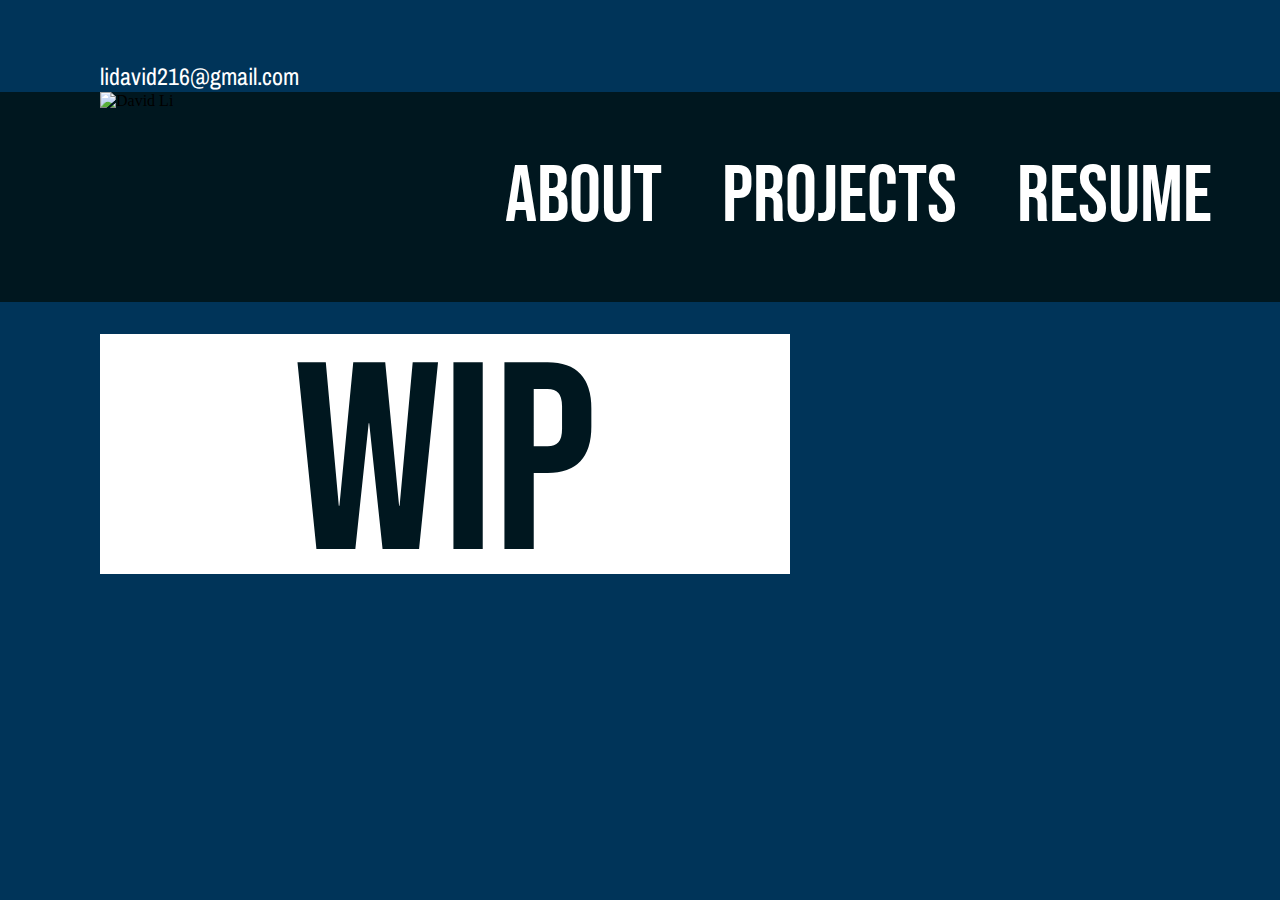
==== about.htm @ 8d023331 "added nav bar and email links" ====
<!DOCTYPE html>
<html lang="en">

<html>
<head>
  <meta charset="UTF-8">
  <link rel="stylesheet" href="styles/style.css"/>
  <link rel="preconnect" href="https://fonts.googleapis.com">
  <link rel="preconnect" href="https://fonts.gstatic.com" crossorigin>
  <link href="https://fonts.googleapis.com/css2?family=Bebas+Neue&display=swap" rel="stylesheet">
  <link href="https://fonts.googleapis.com/css2?family=Archivo+Narrow&display=swap" rel="stylesheet">
  <title>David Li</title>
</head>

<body>
  <div class="email">
    <a href = "mailto: lidavid216@gmail.com">lidavid216@gmail.com</a>
  </div>
  <header id="main-header">
    <div class="logo">
      <img src="images/davidlismall.PNG" alt="David Li" />
      <!-- <h1>David Li</h1> -->
    </div>
    <ul>
      <li><a href="about.htm">About</a></li>
      <li><a href="index.htm">Projects</a></li>
      <li><a href="index.htm">Resume</a></li> <!--placeholder link-->
    </ul>
  </header>

  <h1>WIP</h1>

</body>
</html>
---- styles/style.css ----
* {
  margin: 0;
  padding: 0;
}

body {
  background-color: #003459; /*prussian blue background*/
  margin: 0 0 0 0;
  padding
}

.container {
  width: 80%;
  margin:auto;
}

.email {
  margin: 60px 0px 0px 100px;
}

.email a {
  color: #FFF;
  text-decoration: none;
  font-size: 18pt;
  margin: 40px 10px 0px 0px;
  font-family: Archivo Narrow, Helvetica;
}

.email a:hover {
  color: #E0E1DD;
}

#main-header {
  background-color: #00171F;
  height: 210px;
}

h1 {
  color: #00171F;
  background-color: #FFFFFF;
  text-align: center;
  font-size: 200pt;
  height: 210px;
  width: 660px;
  line-height: 0.9;
  margin: 0px 0px 0px 100px;
  padding: 15px 15px 15px 15px;
  display:inline-block;
}

h2 {
  color: #007EA7;
  font-size: 42pt;
  line-height: 0.6em;
  margin: 100px 10px 0px 0px;
}

h3 {
  color: #00A8E8;
  font-size: 30pt;
  margin: 50px 0px 0px 30px;
  line-height: 0.6em;
}

h1, h2, h3, h4, h5, h6 {
  font-weight: normal;
  font-family: Bebas Neue, Helvetica;
}

header {
    display: flex;
    flex-direction: row;
    justify-content: space-between;
    margin-bottom: 2em;
}

p {
  color: #FFF;
  font-size: 18pt;
  /*padding: 5px;*/
  margin: 40px 10px 0px 0px;
  font-family: Archivo Narrow, Helvetica;
}

ul {
  display: flex;
  margin-top: auto;
  margin-bottom: auto;
  margin-right: 3%;
  list-style-type: none;
}

li {
  float: right;
  margin: 0 30px 0 30px;
}

li a {
  display:block;
  font-size: 80px;
  font-family: Bebas Neue, Helvetica;
  color: #FFF;
  text-decoration: none;
}

li a:hover {
  color: #E0E1DD;
}

.twocolumns {
  display: flex;
  flex-direction: row;
}

.logo img{
  margin:0 0 0 100px;
  float:left;
  height:210px;
  text-align:center;
}

.project {
  margin: 40px 0 0 0;
}

.project img {
  width: 200px;
  height:200px;
  margin: 30px 0 0 0px;
}
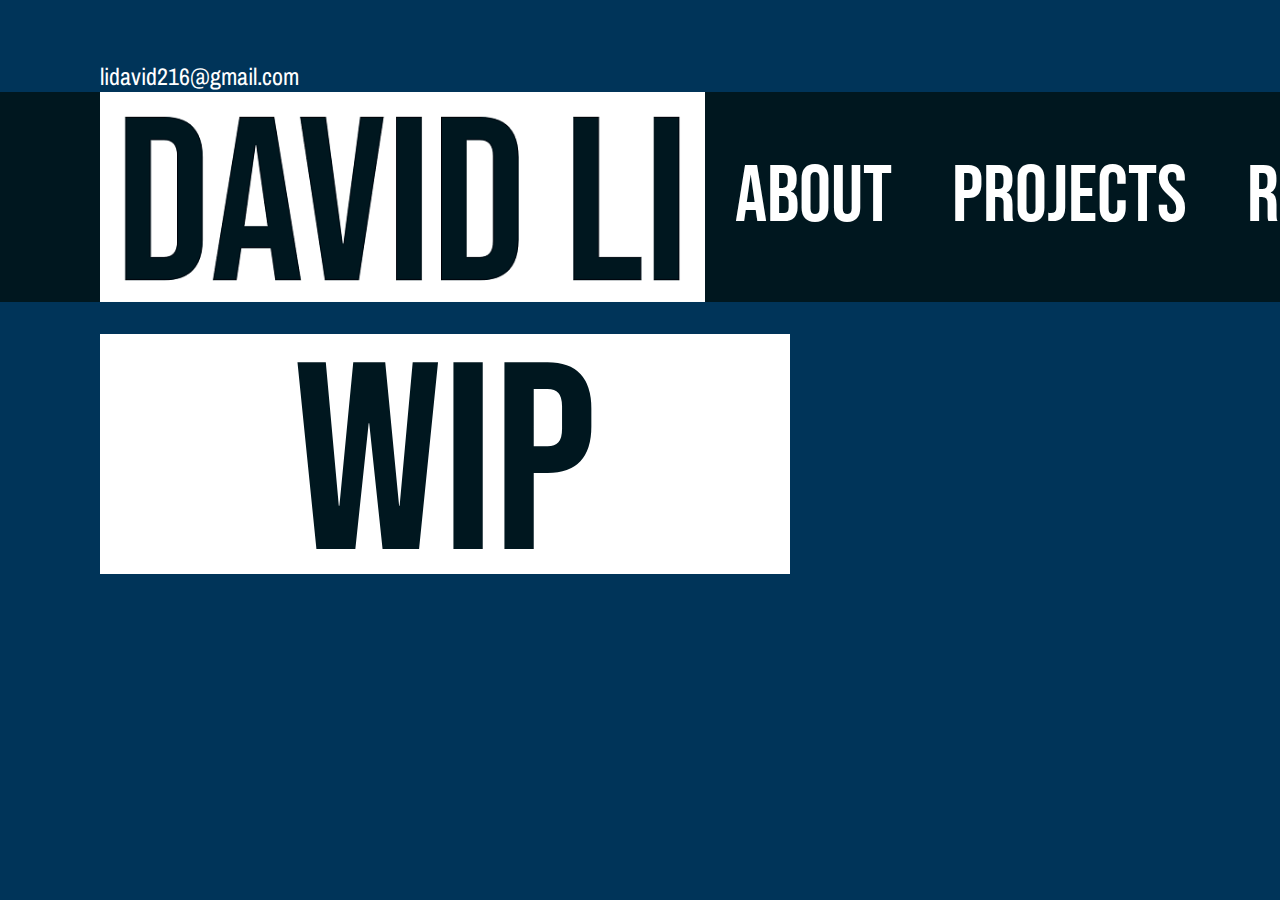
==== commit 764e1478: "updated image names" ====
--- a/about.htm
+++ b/about.htm
@@ -18,7 +18,7 @@
   </div>
   <header id="main-header">
     <div class="logo">
-      <img src="images/davidlismall.PNG" alt="David Li" />
+      <img src="images/davidlismall.png" alt="David Li" />
       <!-- <h1>David Li</h1> -->
     </div>
     <ul>
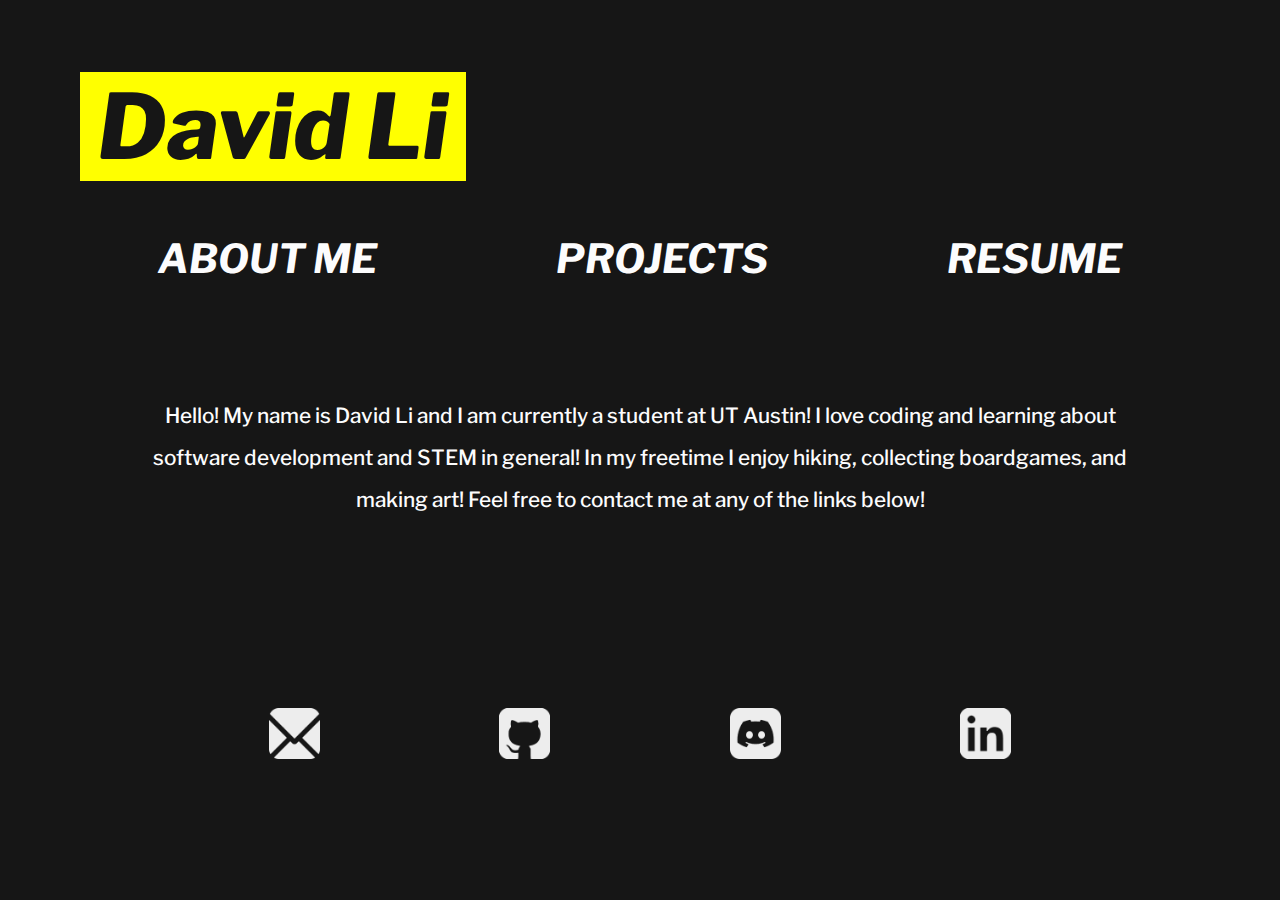
==== commit e8dc1b0e: "Added about page" ====
--- a/about.htm
+++ b/about.htm
@@ -1,34 +1,143 @@
 <!DOCTYPE html>
 <html lang="en">
+<head>
+    <link rel="stylesheet" href="styles/home.css"/>
+    <link rel="preconnect" href="https://fonts.googleapis.com">
+    <link rel="preconnect" href="https://fonts.gstatic.com" crossorigin>
+    <link href="https://fonts.googleapis.com/css2?family=Libre+Franklin:ital,wght@0,100..900;1,100..900&display=swap" rel="stylesheet">
+    <meta charset="UTF-8">
+    <link rel="icon" type="image/x-icon" href="images/favicon.ico">
+    <meta name="viewport" content="width=device-width, initial-scale=1.0">
+    <meta name="description" content="David Li's website :)">
+    
+    <title>Home</title>
+</head>
+<body>
+    <header class="dark-banner">
+        <h1>
+            <a href="index.htm">
+                <span class="banner-text">
+                    David Li
+                </span>
+            </a>
+        </h1>
+    </header>
 
-<html>
+    
+
+    <div class = "canvas">
+        <canvas id="colorCanvas"></canvas>
+        <canvas id="guardCanvas"></canvas>  
+        <div class = "front">
+            <ul class = "menu">
+                <li><a href="https://drive.google.com/file/d/1L5PqZ13kQbMsNgRvGihQZhMl8MUsSEOc/view?usp=sharing" target="_blank" class = "glitch" data-glitch = "RESUME">RESUME</a></li>
+                <li><a href="projects.htm" class = "glitch" data-glitch = "PROJECTS">PROJECTS</a></li>
+                <li><a href="about.htm" class = "glitch" data-glitch = "ABOUT ME">ABOUT ME</a></li>
+            </ul>
+            
+            <span class = "center">
+                <div class ="body-text">
+                    Hello! My name is David Li and I am currently a student at UT Austin!
+                    I love coding and learning about software development and STEM in general!
+                    In my freetime I enjoy hiking, collecting boardgames, and making art!
+                    Feel free to contact me at any of the links below!
+                </div>
+            </span>
+
+            <ul class="menu contacts">
+                <li>
+                    <a href="https://www.linkedin.com/in/david-li-8a6545220/"><img src="images/linkedin-color.png" class="link-icon blue-icon"></a>
+                </li>
+                <li>
+                    <a href="https://discordapp.com/users/236599888119332864/"><img src="images/discord-color.png" class="link-icon purple-icon"></a>
+                </li>
+                <li>
+                    <a href="https://github.com/PuzzledWhale"><img src="images/github-color.png" class="link-icon green-icon"></a>
+                </li>
+                <li>
+                    <a href="mailto:lidavid216@gmail.com"> <img src="images/mail-color.png" class="link-icon red-icon"> </a>
+                </li>
+            </ul>
+        </div>
+        <!-- <div class="center">
+            <h1 id="name">David Li</h1>
+        </div> -->
+        <!-- <span id='name'>David Li</span> -->
+    </div>
+
+    
+
+    <!-- JavaScript to animate the sine wave -->
+    <script src="scripts/color.js"></script>
+</body>
+</html>
+
+
+<!-- <!DOCTYPE html>
+<html lang="en">
 <head>
-  <meta charset="UTF-8">
-  <link rel="stylesheet" href="styles/style.css"/>
-  <link rel="preconnect" href="https://fonts.googleapis.com">
-  <link rel="preconnect" href="https://fonts.gstatic.com" crossorigin>
-  <link href="https://fonts.googleapis.com/css2?family=Bebas+Neue&display=swap" rel="stylesheet">
-  <link href="https://fonts.googleapis.com/css2?family=Archivo+Narrow&display=swap" rel="stylesheet">
-  <title>David Li</title>
+    <link rel="stylesheet" href="styles/home.css"/>
+    <link rel="preconnect" href="https://fonts.googleapis.com">
+    <link rel="preconnect" href="https://fonts.gstatic.com" crossorigin>
+    <link href="https://fonts.googleapis.com/css2?family=Libre+Franklin:ital,wght@0,100..900;1,100..900&display=swap" rel="stylesheet">
+    <meta charset="UTF-8">
+    <link rel="icon" type="image/x-icon" href="images/favicon.ico">
+    <meta name="viewport" content="width=device-width, initial-scale=1.0">
+    <meta name="description" content="David Li's website :)">
+    
+    <title>About Me</title>
 </head>
+<body>
+    <header class="dark-banner">
+        <h1>
+            <a href="index.htm">
+                <span class="banner-text">
+                    David Li
+                </span>
+            </a>
+        </h1>
+    </header>
 
-<body>
-  <div class="email">
-    <a href = "mailto: lidavid216@gmail.com">lidavid216@gmail.com</a>
-  </div>
-  <header id="main-header">
-    <div class="logo">
-      <img src="images/davidlismall.png" alt="David Li" />
-      <!-- <h1>David Li</h1> -->
+    <div class = "canvas">
+        <canvas id="colorCanvas"></canvas>
+        <canvas id="guardCanvas"></canvas>  
+        <div class = "front">
+            <ul class = "menu">
+                <li><a href="https://drive.google.com/file/d/1L5PqZ13kQbMsNgRvGihQZhMl8MUsSEOc/view?usp=sharing" target="_blank" class = "glitch" data-glitch = "RESUME">RESUME</a></li>
+                <li><a href="projects.htm" class = "glitch" data-glitch = "PROJECTS">PROJECTS</a></li>
+                <li><a href="about.htm" class = "glitch" data-glitch = "ABOUT ME">ABOUT ME</a></li>
+            </ul>
+
+            <div class = "gradient-background">
+            </div>
+
+            <span class = "center">
+                <div class ="body-text">
+                    Hello! My name is David Li and I am currently a student at UT Austin!
+                    I love coding and learning about software development and STEM in general!
+                    In my freetime I enjoy hiking, collecting boardgames, and making art!
+                    Feel free to contact me at any of the links below!
+                </div>
+            </span>
+
+            <ul class="menu contacts">
+                <li>
+                    <a href="https://www.linkedin.com/in/david-li-8a6545220/"><img src="images/linkedin-color.png" class="link-icon blue-icon"></a>
+                </li>
+                <li>
+                    <a href="https://discordapp.com/users/236599888119332864/"><img src="images/discord-color.png" class="link-icon purple-icon"></a>
+                </li>
+                <li>
+                    <a href="https://github.com/PuzzledWhale"><img src="images/github-color.png" class="link-icon green-icon"></a>
+                </li>
+                <li>
+                    <a href="mailto:lidavid216@gmail.com"> <img src="images/mail-color.png" class="link-icon red-icon"> </a>
+                </li>
+            </ul>
+        </div>
+
+        
     </div>
-    <ul>
-      <li><a href="about.htm">About</a></li>
-      <li><a href="index.htm">Projects</a></li>
-      <li><a href="index.htm">Resume</a></li> <!--placeholder link-->
-    </ul>
-  </header>
-
-  <h1>WIP</h1>
 
 </body>
-</html>
+</html> -->
--- a/styles/home.css
+++ b/styles/home.css
@@ -0,0 +1,281 @@
+* {
+    margin: 0;
+    padding: 0;
+}
+
+/* canvas {
+    background-color: #161616;
+} */
+
+body {
+    /* display: flex; */
+    justify-content: center;
+    align-items: center;
+    height: 100vh;
+    margin: 0;
+    color: #fcfcfd;
+    /* background-color: #fcfcfd */
+    background-color: #161616;
+    font-family: 'Libre Franklin';
+    font-weight: bold;
+}
+
+.dark-banner {
+    z-index: 1;
+    padding: 8vh 0 0 80px;
+    display: flex;
+    flex-direction: row;
+    margin-bottom: 3vh;
+    /* background-color: #161616; */
+}
+
+ul {
+    display: inline-block;
+    margin: auto;
+    list-style-type: none;
+}
+  
+li {
+    float: right;
+    margin: 0 5vw;
+    /* border:#FFFFFF 2px solid; */
+    padding: 2vw; 
+}
+
+li a {
+    display:block;
+    font-size: 2.5rem;
+    color: #fcfcfd;
+    font-style: italic;
+    /* font-weight: bold; */
+  }
+
+  a {
+    text-decoration: none;
+  }
+  
+
+.banner-text {
+    user-select: none;
+    background-color: yellow;
+    font-size: 10vmin;
+    font-style: italic;
+    font-weight: 800;
+    padding: 0 2vmin;
+    color: #161616;
+    z-index: 2;
+}
+
+.canvas {
+    position: relative;
+    display: flex;
+    justify-content: center;
+    align-items: center;
+}
+
+.center {
+    display: flex;
+    z-index: 2;
+    justify-content: center;
+    align-items: center;
+    left: 0;
+    top: 0;
+}
+
+.center-body {
+    display: flex;
+    z-index: 2;
+    justify-content: center;
+    align-items: center;
+    left: 0;
+    top: 0;
+    margin-top: 20vw;
+}
+
+#colorCanvas {
+    z-index: 0;
+    position: absolute;
+    left: 0;
+    top: 0;
+    filter:blur(30px);
+    animation: fadeInAnimation ease 3s;
+    animation-iteration-count: -1;
+    animation-fill-mode: forwards;
+}
+
+.body-text {
+    color: #fcfcfd;
+    align-items: center;
+    text-align: center;
+    font-weight: 500;
+    font-size: 1.3em;   
+    max-width: 80vw;
+    line-height: 2;
+    margin-top: 6.5vw;
+}
+
+#guardCanvas {
+    position: absolute;
+    left: 0;
+    top: 0;
+    z-index: 0;
+    /* filter:blur(20px); */
+}
+
+.contacts {
+    margin-top: 18vh;
+}
+
+.link-icon {
+    width: 4vw;
+    filter: grayscale(1);
+
+}
+
+.blue-icon:hover {
+    filter: grayscale(0) hue-rotate(180deg) saturate(6000%) brightness(0.8);
+}
+
+.green-icon:hover {
+    filter: grayscale(0) hue-rotate(60deg) saturate(100%) brightness(0.6);
+}
+
+.purple-icon:hover {
+    filter: grayscale(0) hue-rotate(270deg) saturate(500%) brightness(0.6);
+}
+
+.red-icon:hover {
+    filter: grayscale(0) hue-rotate(286deg) saturate(10000%) brightness(0.9);
+}
+
+
+.gradient-background {
+	background: linear-gradient(-45deg, #E54646, #D9428F, #4441DF, #F0A742);
+	background-size: 400% 400%;
+	animation: gradient 10s ease infinite;
+	height: 1px;
+}
+
+.front {
+    /* margin-top: 28vh; */
+    position: absolute;
+    top: 50%;
+    height: 100%;
+    text-align: center;
+    z-index: 1;
+    animation: fadeInAnimation ease 3s;
+    animation-iteration-count: -1;
+    animation-fill-mode: forwards;
+}
+
+.glitch:hover {
+    text-shadow: 0.05em 0 0 #00fffc, -0.03em -0.04em 0 #fc00ff, 0.025em 0.04em 0 #fffc00;
+    animation: glitch_color 1ms infinite;
+    animation: glitch_offset 1s linear infinite;
+}
+
+.glitch:hover:before, .glitch:hover:after {
+    content: attr(data-glitch);
+    position: absolute;
+    left: 0;
+}
+  
+.glitch:before{
+    animation: glitchTop 0.6s linear infinite;
+    clip-path: polygon(0 0, 100% 0, 100% 33%, 0 33%);
+    -webkit-clip-path: polygon(0 0, 100% 0, 100% 33%, 0 33%);
+}
+
+.glitch:after{
+    animation: glitchBottom 1.5s linear infinite;
+    clip-path: polygon(0 67%, 100% 67%, 100% 100%, 0 100%);
+    -webkit-clip-path: polygon(0 67%, 100% 67%, 100% 100%, 0 100%);
+}
+  
+@keyframes glitch_color {
+    0% {
+        text-shadow: 0.05em 0 0 #00fffc, -0.03em -0.04em 0 #fc00ff,
+        0.025em 0.04em 0 #fffc00;
+    }
+    15% {
+        text-shadow: 0.05em 0 0 #00fffc, -0.03em -0.04em 0 #fc00ff,
+        0.025em 0.04em 0 #fffc00;
+    }
+    16% {
+        text-shadow: -0.05em -0.025em 0 #00fffc, 0.025em 0.035em 0 #fc00ff,
+        -0.05em -0.05em 0 #fffc00;
+    }
+    49% {
+        text-shadow: -0.05em -0.025em 0 #00fffc, 0.025em 0.035em 0 #fc00ff,
+        -0.05em -0.05em 0 #fffc00;
+    }
+    50% {
+        text-shadow: 0.05em 0.035em 0 #00fffc, 0.03em 0 0 #fc00ff,
+        0 -0.04em 0 #fffc00;
+    }
+    99% {
+        text-shadow: 0.05em 0.035em 0 #00fffc, 0.03em 0 0 #fc00ff,
+        0 -0.04em 0 #fffc00;
+    }
+    100% {
+        text-shadow: -0.05em 0 0 #00fffc, -0.025em -0.04em 0 #fc00ff,
+        -0.04em -0.025em 0 #fffc00;
+    }
+}
+  
+@keyframes glitch_offset{
+    2%,64%{
+        transform: translate(2px,0) skew(0deg);
+    }
+    4%,60%{
+        transform: translate(-2px,0) skew(0deg);
+    }
+    62%{
+        transform: translate(0,0) skew(5deg); 
+    }
+}
+  
+@keyframes glitchTop{
+    2%,64%{
+        transform: translate(2px,-2px);
+    }
+    4%,60%{
+        transform: translate(-2px,2px);
+    }
+    62%{
+        transform: translate(13px,-1px) skew(-13deg); 
+    }
+}
+  
+@keyframes glitchBottom{
+    2%,64%{
+        transform: translate(-2px,0);
+    }
+    4%,60%{
+        transform: translate(-2px,0);
+    }
+    62%{
+        transform: translate(-22px,5px) skew(21deg); 
+    }
+}
+
+@keyframes gradient {
+	0% {
+		background-position: 0% 50%;
+	}
+	50% {
+		background-position: 100% 50%;
+	}
+	100% {
+		background-position: 0% 50%;
+	}
+}
+
+@keyframes fadeInAnimation {
+    0% {
+        opacity: 0;
+    }
+    100% {
+        opacity: 1;
+    }
+}--- a/styles/home.css
+++ b/styles/home.css
@@ -0,0 +1,281 @@
+* {
+    margin: 0;
+    padding: 0;
+}
+
+/* canvas {
+    background-color: #161616;
+} */
+
+body {
+    /* display: flex; */
+    justify-content: center;
+    align-items: center;
+    height: 100vh;
+    margin: 0;
+    color: #fcfcfd;
+    /* background-color: #fcfcfd */
+    background-color: #161616;
+    font-family: 'Libre Franklin';
+    font-weight: bold;
+}
+
+.dark-banner {
+    z-index: 1;
+    padding: 8vh 0 0 80px;
+    display: flex;
+    flex-direction: row;
+    margin-bottom: 3vh;
+    /* background-color: #161616; */
+}
+
+ul {
+    display: inline-block;
+    margin: auto;
+    list-style-type: none;
+}
+  
+li {
+    float: right;
+    margin: 0 5vw;
+    /* border:#FFFFFF 2px solid; */
+    padding: 2vw; 
+}
+
+li a {
+    display:block;
+    font-size: 2.5rem;
+    color: #fcfcfd;
+    font-style: italic;
+    /* font-weight: bold; */
+  }
+
+  a {
+    text-decoration: none;
+  }
+  
+
+.banner-text {
+    user-select: none;
+    background-color: yellow;
+    font-size: 10vmin;
+    font-style: italic;
+    font-weight: 800;
+    padding: 0 2vmin;
+    color: #161616;
+    z-index: 2;
+}
+
+.canvas {
+    position: relative;
+    display: flex;
+    justify-content: center;
+    align-items: center;
+}
+
+.center {
+    display: flex;
+    z-index: 2;
+    justify-content: center;
+    align-items: center;
+    left: 0;
+    top: 0;
+}
+
+.center-body {
+    display: flex;
+    z-index: 2;
+    justify-content: center;
+    align-items: center;
+    left: 0;
+    top: 0;
+    margin-top: 20vw;
+}
+
+#colorCanvas {
+    z-index: 0;
+    position: absolute;
+    left: 0;
+    top: 0;
+    filter:blur(30px);
+    animation: fadeInAnimation ease 3s;
+    animation-iteration-count: -1;
+    animation-fill-mode: forwards;
+}
+
+.body-text {
+    color: #fcfcfd;
+    align-items: center;
+    text-align: center;
+    font-weight: 500;
+    font-size: 1.3em;   
+    max-width: 80vw;
+    line-height: 2;
+    margin-top: 6.5vw;
+}
+
+#guardCanvas {
+    position: absolute;
+    left: 0;
+    top: 0;
+    z-index: 0;
+    /* filter:blur(20px); */
+}
+
+.contacts {
+    margin-top: 18vh;
+}
+
+.link-icon {
+    width: 4vw;
+    filter: grayscale(1);
+
+}
+
+.blue-icon:hover {
+    filter: grayscale(0) hue-rotate(180deg) saturate(6000%) brightness(0.8);
+}
+
+.green-icon:hover {
+    filter: grayscale(0) hue-rotate(60deg) saturate(100%) brightness(0.6);
+}
+
+.purple-icon:hover {
+    filter: grayscale(0) hue-rotate(270deg) saturate(500%) brightness(0.6);
+}
+
+.red-icon:hover {
+    filter: grayscale(0) hue-rotate(286deg) saturate(10000%) brightness(0.9);
+}
+
+
+.gradient-background {
+	background: linear-gradient(-45deg, #E54646, #D9428F, #4441DF, #F0A742);
+	background-size: 400% 400%;
+	animation: gradient 10s ease infinite;
+	height: 1px;
+}
+
+.front {
+    /* margin-top: 28vh; */
+    position: absolute;
+    top: 50%;
+    height: 100%;
+    text-align: center;
+    z-index: 1;
+    animation: fadeInAnimation ease 3s;
+    animation-iteration-count: -1;
+    animation-fill-mode: forwards;
+}
+
+.glitch:hover {
+    text-shadow: 0.05em 0 0 #00fffc, -0.03em -0.04em 0 #fc00ff, 0.025em 0.04em 0 #fffc00;
+    animation: glitch_color 1ms infinite;
+    animation: glitch_offset 1s linear infinite;
+}
+
+.glitch:hover:before, .glitch:hover:after {
+    content: attr(data-glitch);
+    position: absolute;
+    left: 0;
+}
+  
+.glitch:before{
+    animation: glitchTop 0.6s linear infinite;
+    clip-path: polygon(0 0, 100% 0, 100% 33%, 0 33%);
+    -webkit-clip-path: polygon(0 0, 100% 0, 100% 33%, 0 33%);
+}
+
+.glitch:after{
+    animation: glitchBottom 1.5s linear infinite;
+    clip-path: polygon(0 67%, 100% 67%, 100% 100%, 0 100%);
+    -webkit-clip-path: polygon(0 67%, 100% 67%, 100% 100%, 0 100%);
+}
+  
+@keyframes glitch_color {
+    0% {
+        text-shadow: 0.05em 0 0 #00fffc, -0.03em -0.04em 0 #fc00ff,
+        0.025em 0.04em 0 #fffc00;
+    }
+    15% {
+        text-shadow: 0.05em 0 0 #00fffc, -0.03em -0.04em 0 #fc00ff,
+        0.025em 0.04em 0 #fffc00;
+    }
+    16% {
+        text-shadow: -0.05em -0.025em 0 #00fffc, 0.025em 0.035em 0 #fc00ff,
+        -0.05em -0.05em 0 #fffc00;
+    }
+    49% {
+        text-shadow: -0.05em -0.025em 0 #00fffc, 0.025em 0.035em 0 #fc00ff,
+        -0.05em -0.05em 0 #fffc00;
+    }
+    50% {
+        text-shadow: 0.05em 0.035em 0 #00fffc, 0.03em 0 0 #fc00ff,
+        0 -0.04em 0 #fffc00;
+    }
+    99% {
+        text-shadow: 0.05em 0.035em 0 #00fffc, 0.03em 0 0 #fc00ff,
+        0 -0.04em 0 #fffc00;
+    }
+    100% {
+        text-shadow: -0.05em 0 0 #00fffc, -0.025em -0.04em 0 #fc00ff,
+        -0.04em -0.025em 0 #fffc00;
+    }
+}
+  
+@keyframes glitch_offset{
+    2%,64%{
+        transform: translate(2px,0) skew(0deg);
+    }
+    4%,60%{
+        transform: translate(-2px,0) skew(0deg);
+    }
+    62%{
+        transform: translate(0,0) skew(5deg); 
+    }
+}
+  
+@keyframes glitchTop{
+    2%,64%{
+        transform: translate(2px,-2px);
+    }
+    4%,60%{
+        transform: translate(-2px,2px);
+    }
+    62%{
+        transform: translate(13px,-1px) skew(-13deg); 
+    }
+}
+  
+@keyframes glitchBottom{
+    2%,64%{
+        transform: translate(-2px,0);
+    }
+    4%,60%{
+        transform: translate(-2px,0);
+    }
+    62%{
+        transform: translate(-22px,5px) skew(21deg); 
+    }
+}
+
+@keyframes gradient {
+	0% {
+		background-position: 0% 50%;
+	}
+	50% {
+		background-position: 100% 50%;
+	}
+	100% {
+		background-position: 0% 50%;
+	}
+}
+
+@keyframes fadeInAnimation {
+    0% {
+        opacity: 0;
+    }
+    100% {
+        opacity: 1;
+    }
+}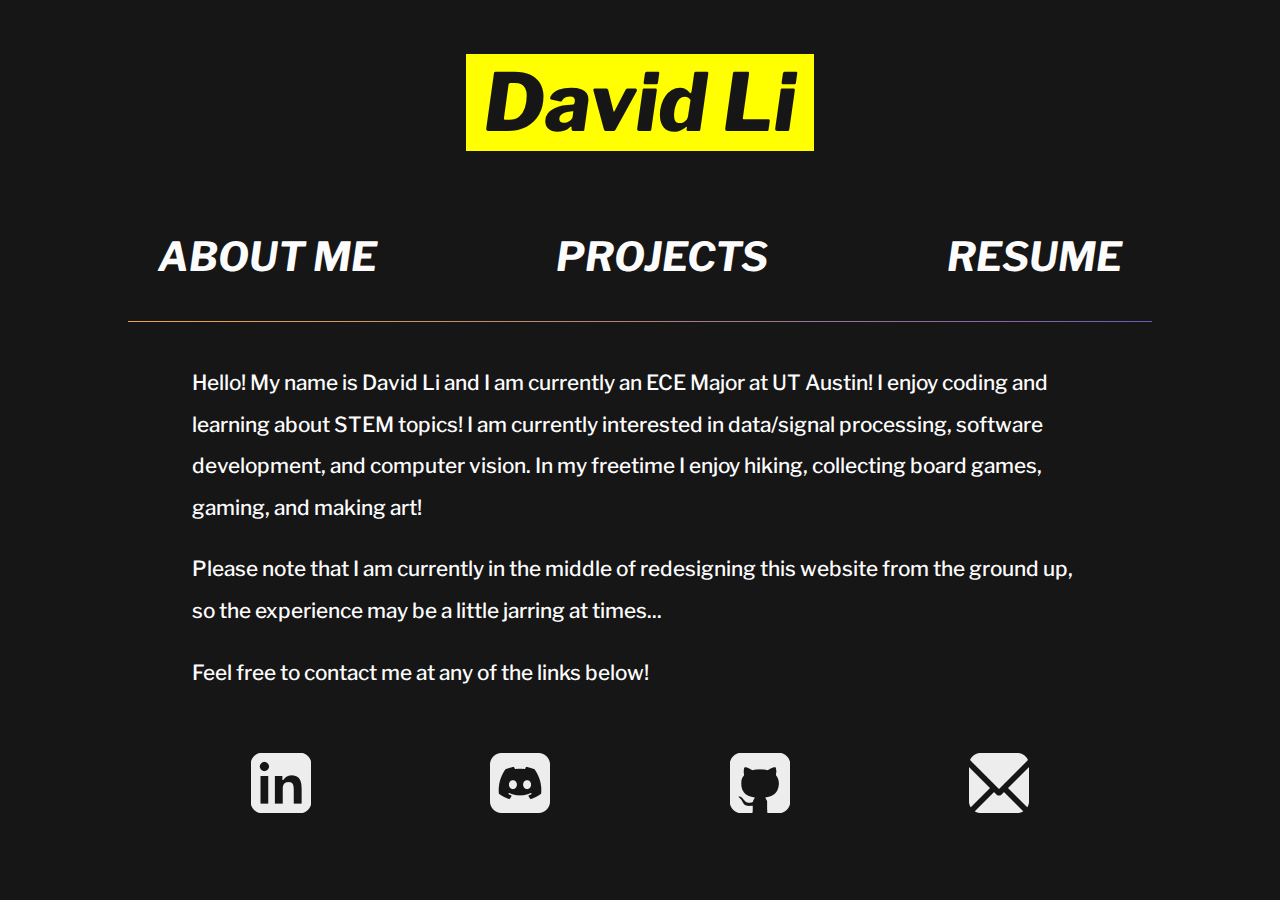
==== commit 08721f99: "Changed about page layout" ====
--- a/about.htm
+++ b/about.htm
@@ -23,121 +23,56 @@
         </h1>
     </header>
 
-    
+    <div class = "body-content">
+        <ul class = "menu nav">
+            <li><a href="about.htm" class = "glitch" data-glitch = "ABOUT ME">ABOUT ME</a></li>
+            <li><a href="projects.htm" class = "glitch" data-glitch = "PROJECTS">PROJECTS</a></li>
+            <li><a href="https://drive.google.com/file/d/1L5PqZ13kQbMsNgRvGihQZhMl8MUsSEOc/view?usp=sharing" target="_blank" class = "glitch" data-glitch = "RESUME">RESUME</a></li>
+        </ul>
 
-    <div class = "canvas">
-        <canvas id="colorCanvas"></canvas>
-        <canvas id="guardCanvas"></canvas>  
-        <div class = "front">
-            <ul class = "menu">
-                <li><a href="https://drive.google.com/file/d/1L5PqZ13kQbMsNgRvGihQZhMl8MUsSEOc/view?usp=sharing" target="_blank" class = "glitch" data-glitch = "RESUME">RESUME</a></li>
-                <li><a href="projects.htm" class = "glitch" data-glitch = "PROJECTS">PROJECTS</a></li>
-                <li><a href="about.htm" class = "glitch" data-glitch = "ABOUT ME">ABOUT ME</a></li>
-            </ul>
-            
+        <div class="divider fade-slow"></div>
+        
+        <div class="main-body fade-slow">
             <span class = "center">
                 <div class ="body-text">
-                    Hello! My name is David Li and I am currently a student at UT Austin!
-                    I love coding and learning about software development and STEM in general!
-                    In my freetime I enjoy hiking, collecting boardgames, and making art!
+                    Hello! My name is David Li and I am currently an ECE Major at UT Austin!
+                    I enjoy coding and learning about STEM topics!
+                    I am currently interested in data/signal processing, software development, and computer vision.
+                    In my freetime I enjoy hiking, collecting board games, gaming, and making art! 
+                </div>
+            </span>
+    
+            <span class = "center">
+                <div class ="body-text">
+                    
+                    Please note that I am currently in the middle of redesigning this website from the ground up, so the experience may be a little jarring at times...
+                </div>
+            </span>
+
+            <span class = "center">
+                <div class ="body-text">
                     Feel free to contact me at any of the links below!
                 </div>
             </span>
+        </div>
 
-            <ul class="menu contacts">
-                <li>
-                    <a href="https://www.linkedin.com/in/david-li-8a6545220/"><img src="images/linkedin-color.png" class="link-icon blue-icon"></a>
-                </li>
-                <li>
-                    <a href="https://discordapp.com/users/236599888119332864/"><img src="images/discord-color.png" class="link-icon purple-icon"></a>
-                </li>
-                <li>
-                    <a href="https://github.com/PuzzledWhale"><img src="images/github-color.png" class="link-icon green-icon"></a>
-                </li>
-                <li>
-                    <a href="mailto:lidavid216@gmail.com"> <img src="images/mail-color.png" class="link-icon red-icon"> </a>
-                </li>
-            </ul>
-        </div>
-        <!-- <div class="center">
-            <h1 id="name">David Li</h1>
-        </div> -->
-        <!-- <span id='name'>David Li</span> -->
+        <ul class="menu contacts fade">
+            <li>
+                <a href="https://www.linkedin.com/in/david-li-8a6545220/"><img src="images/linkedin-color.png" class="link-icon blue-icon"></a>
+            </li>
+            <li>
+                <a href="https://discordapp.com/users/236599888119332864/"><img src="images/discord-color.png" class="link-icon purple-icon"></a>
+            </li>
+            <li>
+                <a href="https://github.com/PuzzledWhale"><img src="images/github-color.png" class="link-icon green-icon"></a>
+            </li>
+            <li>
+                <a href="mailto:lidavid216@gmail.com"> <img src="images/mail-color.png" class="link-icon red-icon"> </a>
+            </li>
+        </ul>
     </div>
-
-    
 
     <!-- JavaScript to animate the sine wave -->
     <script src="scripts/color.js"></script>
 </body>
-</html>
-
-
-<!-- <!DOCTYPE html>
-<html lang="en">
-<head>
-    <link rel="stylesheet" href="styles/home.css"/>
-    <link rel="preconnect" href="https://fonts.googleapis.com">
-    <link rel="preconnect" href="https://fonts.gstatic.com" crossorigin>
-    <link href="https://fonts.googleapis.com/css2?family=Libre+Franklin:ital,wght@0,100..900;1,100..900&display=swap" rel="stylesheet">
-    <meta charset="UTF-8">
-    <link rel="icon" type="image/x-icon" href="images/favicon.ico">
-    <meta name="viewport" content="width=device-width, initial-scale=1.0">
-    <meta name="description" content="David Li's website :)">
-    
-    <title>About Me</title>
-</head>
-<body>
-    <header class="dark-banner">
-        <h1>
-            <a href="index.htm">
-                <span class="banner-text">
-                    David Li
-                </span>
-            </a>
-        </h1>
-    </header>
-
-    <div class = "canvas">
-        <canvas id="colorCanvas"></canvas>
-        <canvas id="guardCanvas"></canvas>  
-        <div class = "front">
-            <ul class = "menu">
-                <li><a href="https://drive.google.com/file/d/1L5PqZ13kQbMsNgRvGihQZhMl8MUsSEOc/view?usp=sharing" target="_blank" class = "glitch" data-glitch = "RESUME">RESUME</a></li>
-                <li><a href="projects.htm" class = "glitch" data-glitch = "PROJECTS">PROJECTS</a></li>
-                <li><a href="about.htm" class = "glitch" data-glitch = "ABOUT ME">ABOUT ME</a></li>
-            </ul>
-
-            <div class = "gradient-background">
-            </div>
-
-            <span class = "center">
-                <div class ="body-text">
-                    Hello! My name is David Li and I am currently a student at UT Austin!
-                    I love coding and learning about software development and STEM in general!
-                    In my freetime I enjoy hiking, collecting boardgames, and making art!
-                    Feel free to contact me at any of the links below!
-                </div>
-            </span>
-
-            <ul class="menu contacts">
-                <li>
-                    <a href="https://www.linkedin.com/in/david-li-8a6545220/"><img src="images/linkedin-color.png" class="link-icon blue-icon"></a>
-                </li>
-                <li>
-                    <a href="https://discordapp.com/users/236599888119332864/"><img src="images/discord-color.png" class="link-icon purple-icon"></a>
-                </li>
-                <li>
-                    <a href="https://github.com/PuzzledWhale"><img src="images/github-color.png" class="link-icon green-icon"></a>
-                </li>
-                <li>
-                    <a href="mailto:lidavid216@gmail.com"> <img src="images/mail-color.png" class="link-icon red-icon"> </a>
-                </li>
-            </ul>
-        </div>
-
-        
-    </div>
-
-</body>
-</html> -->
+</html>--- a/styles/home.css
+++ b/styles/home.css
@@ -22,28 +22,28 @@
 
 .dark-banner {
     z-index: 1;
-    padding: 8vh 0 0 80px;
+    justify-content: center;
+    align-items: center;
+    padding: 6vh 0;
     display: flex;
     flex-direction: row;
     margin-bottom: 3vh;
-    /* background-color: #161616; */
 }
 
 ul {
     display: inline-block;
-    margin: auto;
     list-style-type: none;
 }
   
 li {
-    float: right;
+    float: left;
     margin: 0 5vw;
-    /* border:#FFFFFF 2px solid; */
-    padding: 2vw; 
+    padding: 0 2vw; 
 }
 
 li a {
     display:block;
+    text-align: center;
     font-size: 2.5rem;
     color: #fcfcfd;
     font-style: italic;
@@ -58,7 +58,7 @@
 .banner-text {
     user-select: none;
     background-color: yellow;
-    font-size: 10vmin;
+    font-size: 5rem;
     font-style: italic;
     font-weight: 800;
     padding: 0 2vmin;
@@ -66,11 +66,17 @@
     z-index: 2;
 }
 
-.canvas {
+.body-content {
     position: relative;
     display: flex;
-    justify-content: center;
-    align-items: center;
+    flex-direction: column;
+    flex-wrap: wrap;
+    justify-content: center;
+    align-items: center;
+}
+
+.main-body {
+    margin-bottom: 40px;
 }
 
 .center {
@@ -92,26 +98,16 @@
     margin-top: 20vw;
 }
 
-#colorCanvas {
-    z-index: 0;
-    position: absolute;
-    left: 0;
-    top: 0;
-    filter:blur(30px);
-    animation: fadeInAnimation ease 3s;
-    animation-iteration-count: -1;
-    animation-fill-mode: forwards;
-}
-
 .body-text {
     color: #fcfcfd;
-    align-items: center;
-    text-align: center;
+    margin-bottom: 20px;
+    /* align-items: center;
+    text-align: center; */
     font-weight: 500;
     font-size: 1.3em;   
-    max-width: 80vw;
+    width: 70vw;
     line-height: 2;
-    margin-top: 6.5vw;
+    /* margin-top: 7vw; */
 }
 
 #guardCanvas {
@@ -122,12 +118,20 @@
     /* filter:blur(20px); */
 }
 
-.contacts {
+#colorCanvas {
+    z-index: 0;
+    /* position: absolute; */
+    left: 0;
+    top: 0;
+    filter:blur(30px);
+}
+
+/* .contacts {
     margin-top: 18vh;
-}
+} */
 
 .link-icon {
-    width: 4vw;
+    width: 60px;
     filter: grayscale(1);
 
 }
@@ -148,26 +152,36 @@
     filter: grayscale(0) hue-rotate(286deg) saturate(10000%) brightness(0.9);
 }
 
-
-.gradient-background {
+.fade {
+    animation: fadeInAnimation ease 2s;
+    animation-iteration-count: -1;
+    animation-fill-mode: forwards;
+}
+
+.fade-slow {
+    animation: fadeInAnimationStaggered ease 2s;
+    animation-iteration-count: -1; 
+    animation-fill-mode: forwards;
+}
+
+.divider {
 	background: linear-gradient(-45deg, #E54646, #D9428F, #4441DF, #F0A742);
+    width: 80vw;
+    margin: 40px 0;
 	background-size: 400% 400%;
-	animation: gradient 10s ease infinite;
+	animation: gradient 10s ease infinite, fadeInAnimationStaggered ease 2s;
 	height: 1px;
 }
 
 .front {
-    /* margin-top: 28vh; */
-    position: absolute;
     top: 50%;
     height: 100%;
     text-align: center;
     z-index: 1;
-    animation: fadeInAnimation ease 3s;
+    animation: fadeInAnimation ease 2s;
     animation-iteration-count: -1;
     animation-fill-mode: forwards;
 }
-
 .glitch:hover {
     text-shadow: 0.05em 0 0 #00fffc, -0.03em -0.04em 0 #fc00ff, 0.025em 0.04em 0 #fffc00;
     animation: glitch_color 1ms infinite;
@@ -278,4 +292,32 @@
     100% {
         opacity: 1;
     }
+}
+
+@keyframes fadeInAnimationStaggered {
+    0% {
+        opacity: 0;
+    }
+    20% {
+        opacity: 0;
+    }
+    100% {
+        opacity: 1;
+    }
+}
+
+@media (max-width: 1150px) {
+    .banner-text {
+        font-size: 2em;
+    }
+
+    .dark-banner {
+        padding-left: 0;
+        align-items: center;
+        justify-content: center;
+    }
+
+    li {
+        float:none;
+    }
 }